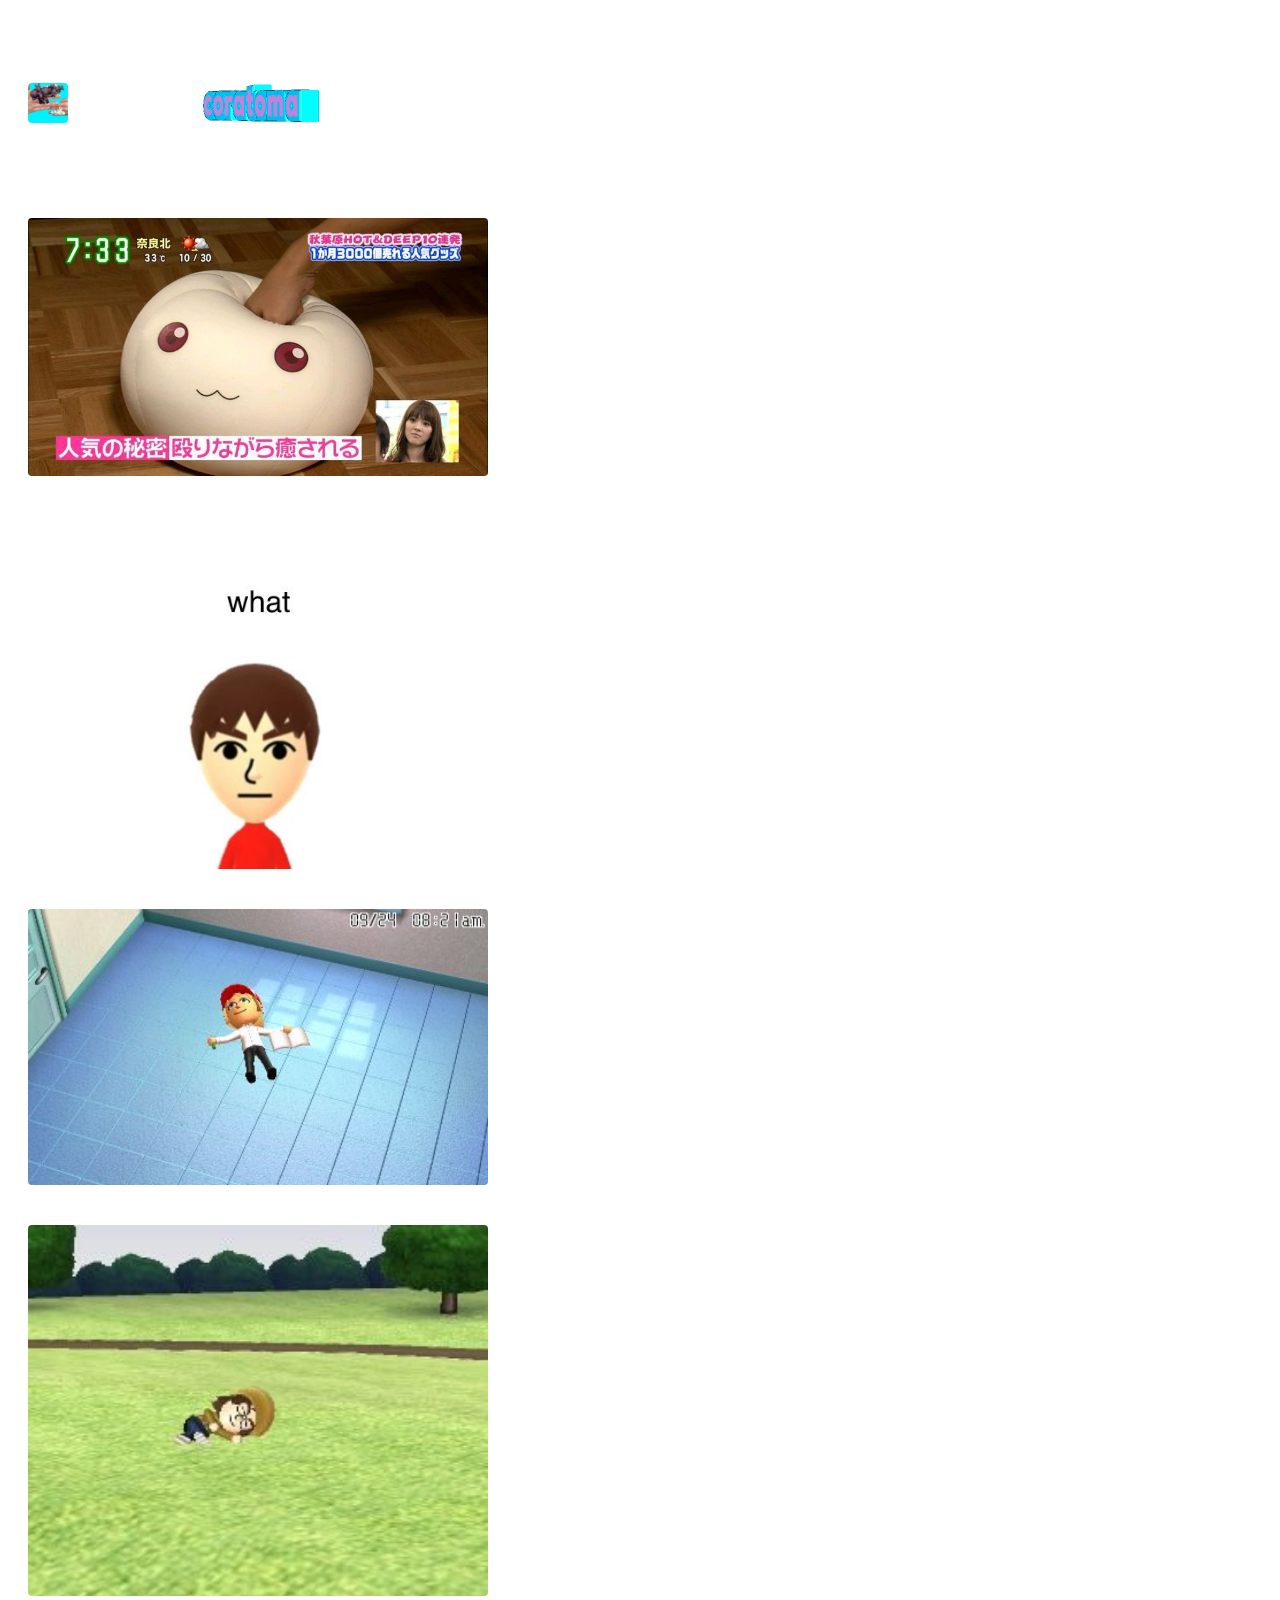
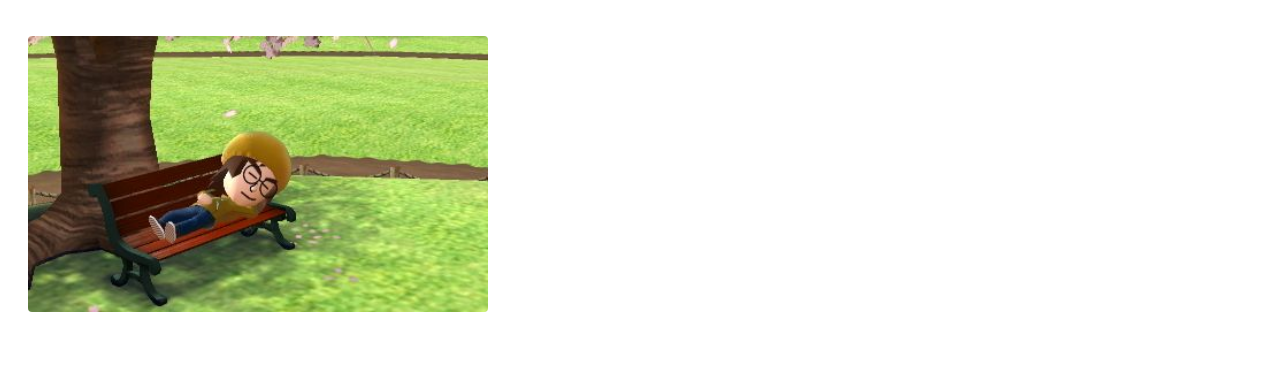
==== detail1.html @ ee8c9d03 "Add files via upload" ====
<!DOCTYPE html>
<html lang="ko">
<head>
    <meta charset="UTF-8">
    <meta name="viewport" content="width=device-width, initial-scale=1.0">
    <title>Detail 1 - CORATOMA</title>
    <link rel="stylesheet" href="style.css">
</head>
<body>
    <header class="detail-header">
        <img src="assets/im1.jpg" alt="Cover Icon" class="header-icon">
        
        <a href="index.html" class="logo-link">
            <img src="assets/cotologo.gif" alt="CORATOMA Logo" class="detail-logo">
        </a>
        
        <div class="header-spacer"></div>
    </header>

    <main class="detail-content">
        <img src="assets/a1.jpg" alt="Detail Image 1">
        <img src="assets/a2.jpg" alt="Detail Image 2">
        <img src="assets/a3.jpg" alt="Detail Image 3">
        <img src="assets/a4.jpg" alt="Detail Image 4">
        <img src="assets/a5.jpg" alt="Detail Image 5">
    </main>
</body>
</html>
---- style.css ----
/* style.css */

/* ... (이전 코드의 body, header, .logo 부분은 그대로 유지) ... */

/* 갤러리 영역 (모바일 최적화) */
.gallery {
    flex-grow: 1;
    width: 100%;
    max-width: 500px;
    padding: 0 20px;
    display: flex;
    flex-direction: column;
    gap: 15px; /* 위아래 간격 */
    box-sizing: border-box;
}

.row {
    display: flex;
    gap: 15px; /* 좌우 간격 */
}

/* 아래쪽 이미지를 가운데로 오게 정렬 */
.bottom-row {
    justify-content: center;
}

/* 이미지 링크 컨테이너 - 정방형(1:1) 비율로 변경 */
.photo-link {
    display: block;
    border: 2px solid white;
    border-radius: 4px;
    overflow: hidden;
    flex: 1;
    /* --- 수정된 부분: aspect-ratio를 1/1로 설정 --- */
    aspect-ratio: 1 / 1; 
    /* ------------------------------------------------ */
}

/* 아래쪽 이미지는 위쪽 이미지 1개와 동일한 너비를 가지도록 설정 */
.bottom-row .photo-link {
    flex: none;
    width: calc(50% - 7.5px);
    /* 아래쪽 이미지도 정방형으로 유지하기 위해 추가 */
    aspect-ratio: 1 / 1;
}

/* 이미지 꽉 채우기 (찌그러짐 방지) */
.photo-link img {
    width: 100%;
    height: 100%;
    display: block;
    /* aspect-ratio: 4 / 5; */ /* --- 이 줄은 제거하거나 주석 처리합니다.
                                         컨테이너(.photo-link)에 이미 정방형을 설정했으므로,
                                         여기서는 object-fit만 중요합니다. --- */
    object-fit: cover; /* 찌그러짐 없이 이미지를 틀 안에 꽉 채웁니다 */
}
/* 하단 통통 튀는 텍스트 영역 */
footer {
    width: 100%;
    text-align: center; /* 텍스트가 무조건 중앙에 오도록 고정 */
    margin-top: 30px;
    margin-bottom: 40px;
}

.bouncing-text {
    font-size: 1.5rem; /* 글자 크기 확대 (원하는 만큼 숫자 조절 가능) */
    font-weight: bold;
    text-transform: uppercase;
    margin: 0; /* 불필요한 여백 제거 */
    display: inline-block; /* 애니메이션이 텍스트에만 정확히 적용되게 만듦 */
    animation: bounce 0.6s infinite alternate cubic-bezier(0.5, 0.05, 1, 0.5); /* 통통 튀는 모션 부활 */
}

/* 애니메이션 키프레임 */
@keyframes bounce {
    from {
        transform: translateY(0);
    }
    to {
        transform: translateY(-15px); /* 위로 얼마나 튀어오를지 결정 */
    }
}
/* ========================================= */
/* 상세 페이지 (Detail Page) 스타일 시작 */
/* ========================================= */

/* 상단 헤더 영역 (좌측 아이콘, 중앙 로고) */
.detail-header {
    width: 100%;
    max-width: 500px;
    display: flex;
    justify-content: space-between;
    align-items: center;
    padding: 20px;
    box-sizing: border-box;
    /* 홈 화면의 margin-top 설정을 덮어쓰기 위해 초기화 */
    margin-top: 0; 
    margin-bottom: 20px;
}

/* 좌측 상단 표지 이미지 아이콘 */
.header-icon {
    width: 40px; /* 아이콘 크기 */
    height: 40px;
    object-fit: cover;
    border-radius: 4px; /* 살짝 둥근 모서리 */
}

/* 중앙 로고 컨테이너 */
.logo-link {
    display: flex;
    align-items: center;
    justify-content: center;
    text-decoration: none;
}

/* 중앙 로고 이미지 크기 조절 */
.detail-logo {
    height: 150px; /* 헤더에 맞게 로고 크기 축소 */
    width: auto;
}

/* 좌측 아이콘과 동일한 너비를 주어 로고가 완벽하게 중앙에 오도록 맞춤 */
.header-spacer {
    width: 40px; 
}

/* 디테일 이미지 나열 영역 */
.detail-content {
    width: 100%;
    max-width: 500px; /* 모바일 비율 유지 */
    display: flex;
    flex-direction: column;
    gap: 40px; /* 💡 여기서 이미지 간격을 임의로 수정하세요! (예: 20px, 60px 등) */
    padding: 0 20px 60px 20px; /* 하단 여백을 넉넉히 줌 */
    box-sizing: border-box;
}

/* 개별 디테일 이미지 설정 */
.detail-content img {
    width: 100%;
    height: auto; /* 원본 비율에 맞게 세로 길이 자동 조절 */
    display: block;
    border-radius: 4px; /* 필요 없다면 이 줄을 지우시면 됩니다 */
}
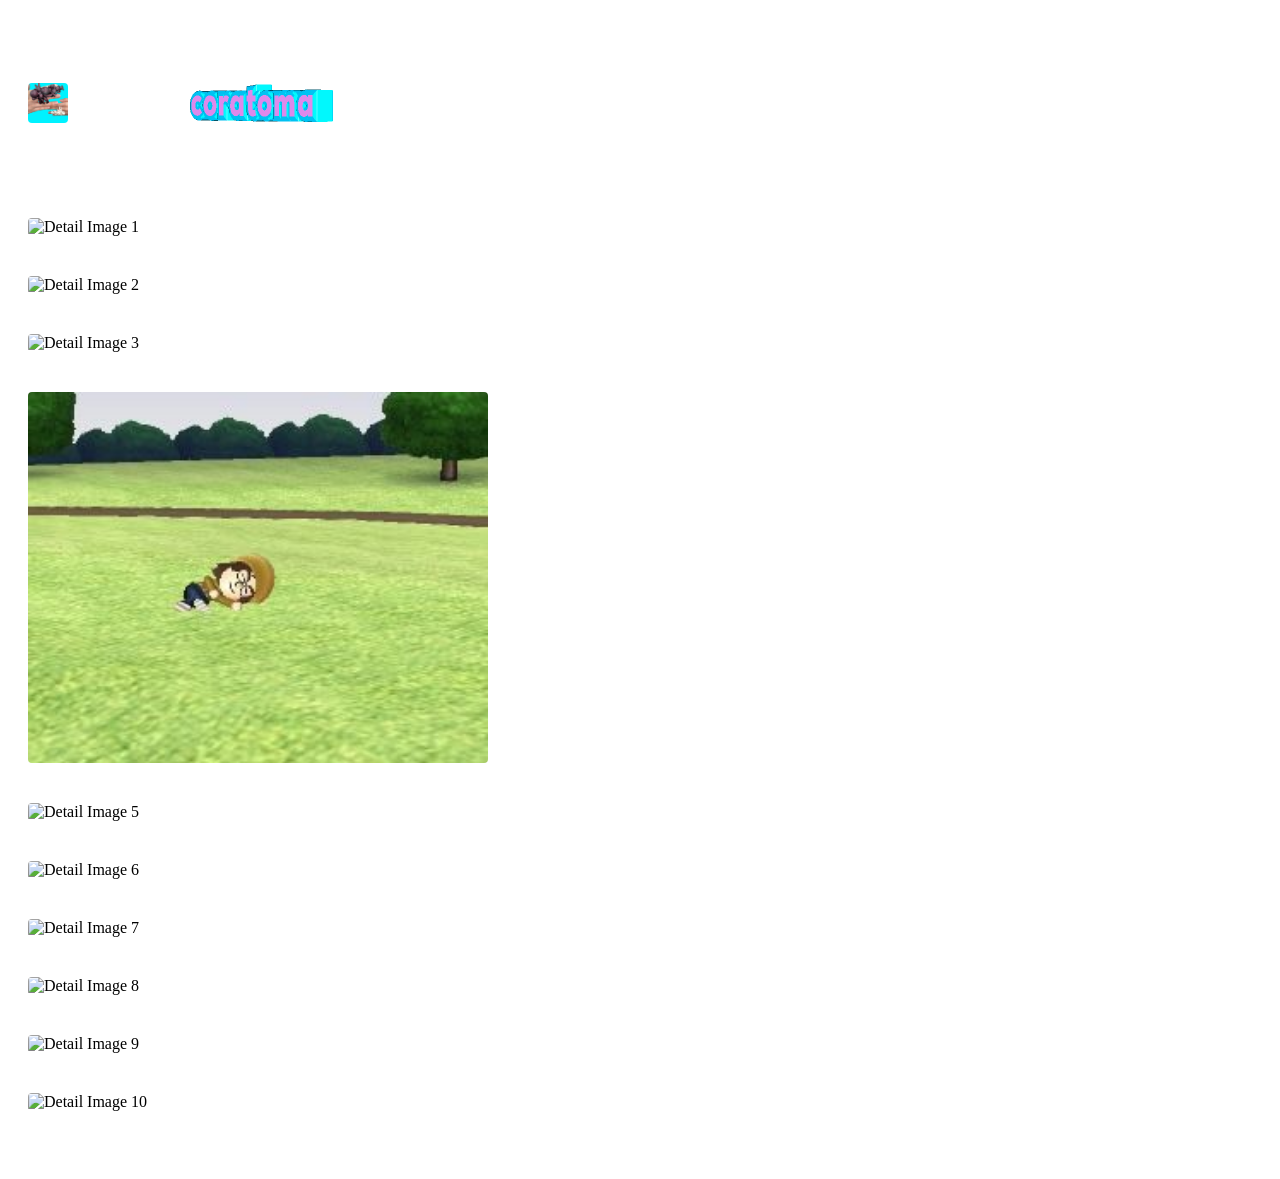
==== commit aab7ab64: "Add files via upload" ====
--- a/detail1.html
+++ b/detail1.html
@@ -18,11 +18,16 @@
     </header>
 
     <main class="detail-content">
-        <img src="assets/a1.jpg" alt="Detail Image 1">
-        <img src="assets/a2.jpg" alt="Detail Image 2">
-        <img src="assets/a3.jpg" alt="Detail Image 3">
+        <img src="assets/a1.HEIC" alt="Detail Image 1">
+        <img src="assets/a2.HEIC" alt="Detail Image 2">
+        <img src="assets/a3.HEIC" alt="Detail Image 3">
         <img src="assets/a4.jpg" alt="Detail Image 4">
-        <img src="assets/a5.jpg" alt="Detail Image 5">
+        <img src="assets/a7.heic" alt="Detail Image 5">
+        <img src="assets/a8.HEIC" alt="Detail Image 6">
+        <img src="assets/a5.HEIC" alt="Detail Image 7">
+        <img src="assets/a6.HEIC" alt="Detail Image 8">
+        <img src="assets/a9.heic" alt="Detail Image 9">
+        <img src="assets/a10.PNG" alt="Detail Image 10">
     </main>
 </body>
 </html>
--- a/style.css
+++ b/style.css
@@ -12,6 +12,21 @@
     flex-direction: column;
     gap: 15px; /* 위아래 간격 */
     box-sizing: border-box;
+}
+
+header {
+    width: 100%;
+    margin-top: 40px;
+    margin-bottom: 30px;
+    text-align: center; /* 추가: 박스 안의 요소를 중앙 정렬 */
+}
+
+/* 홈 화면 로고 이미지 */
+.logo {
+    width: 120px; /* 기존 150px에서 20% 줄인 크기 */
+    height: auto;
+    display: block; /* 추가: 이미지를 블록 요소로 만듦 */
+    margin: 0 auto; /* 추가: 좌우 여백을 자동으로 맞춰 완벽한 정중앙 배치 */
 }
 
 .row {
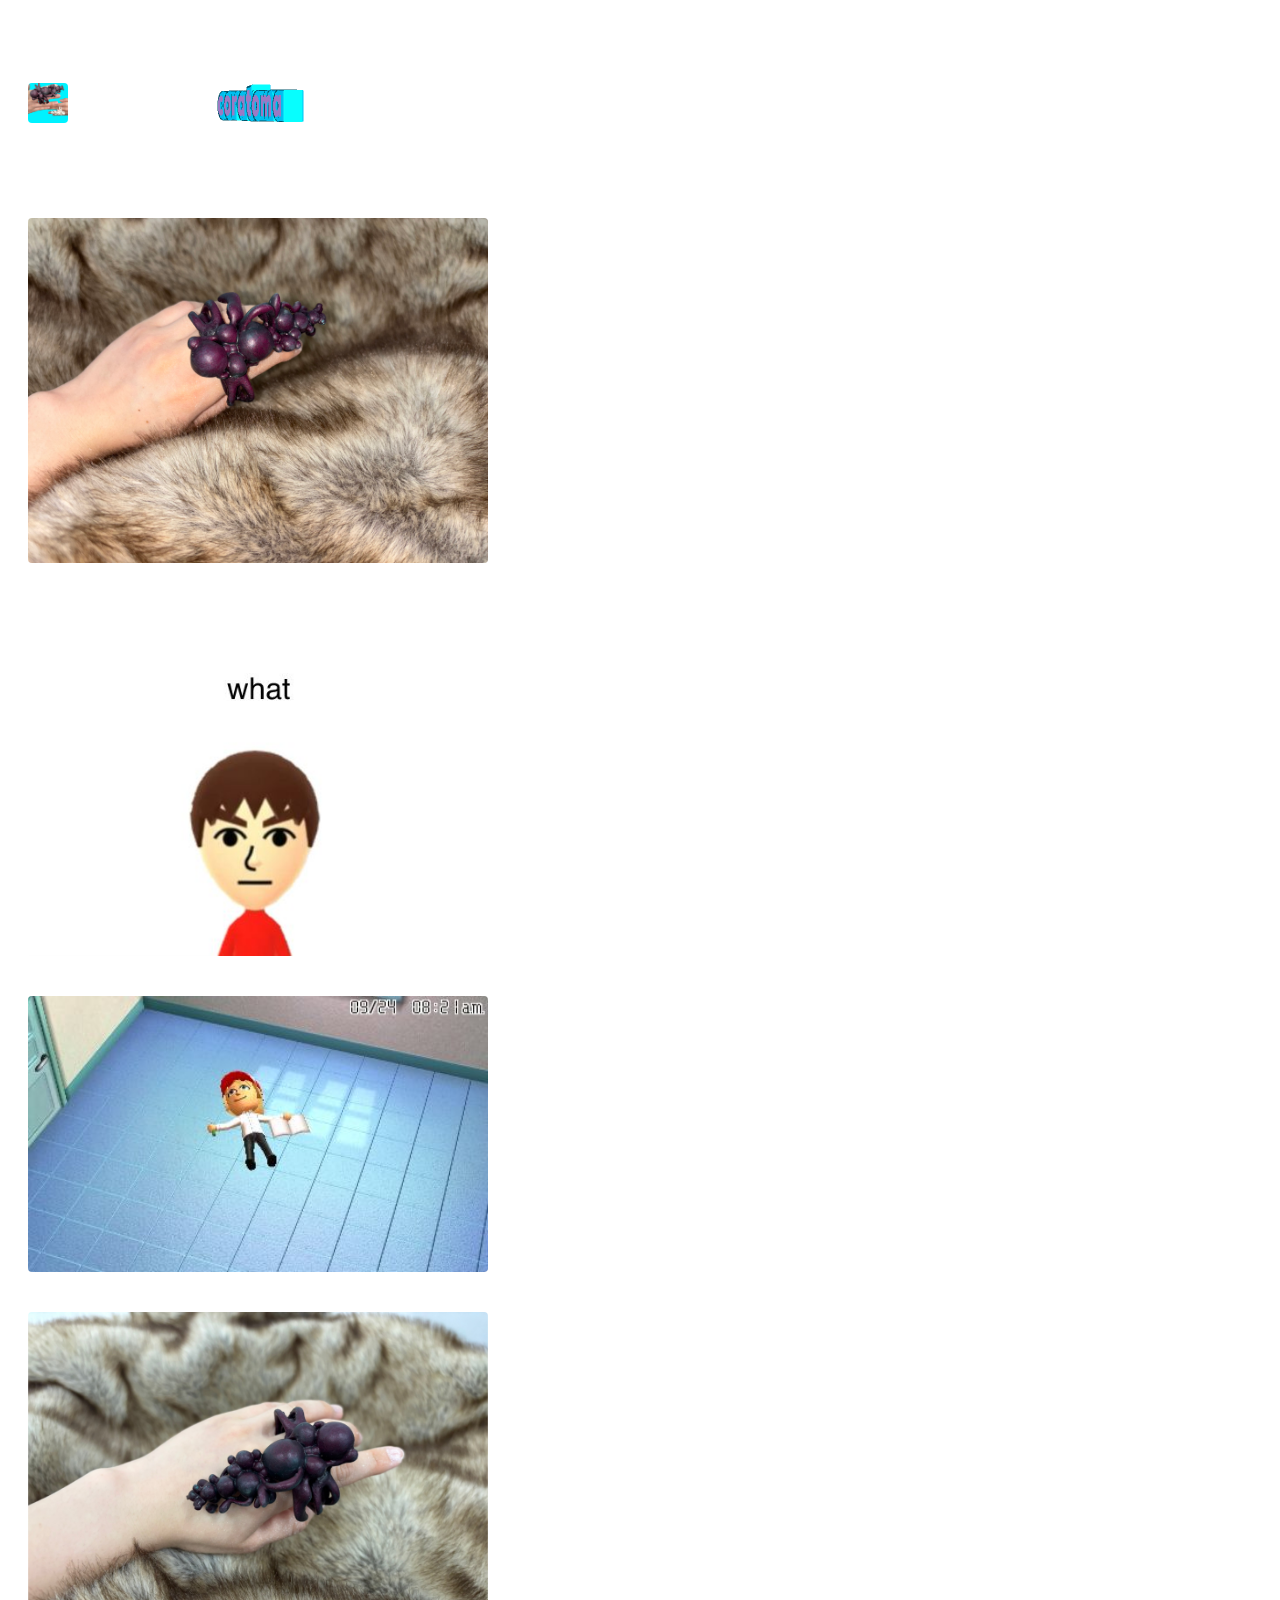
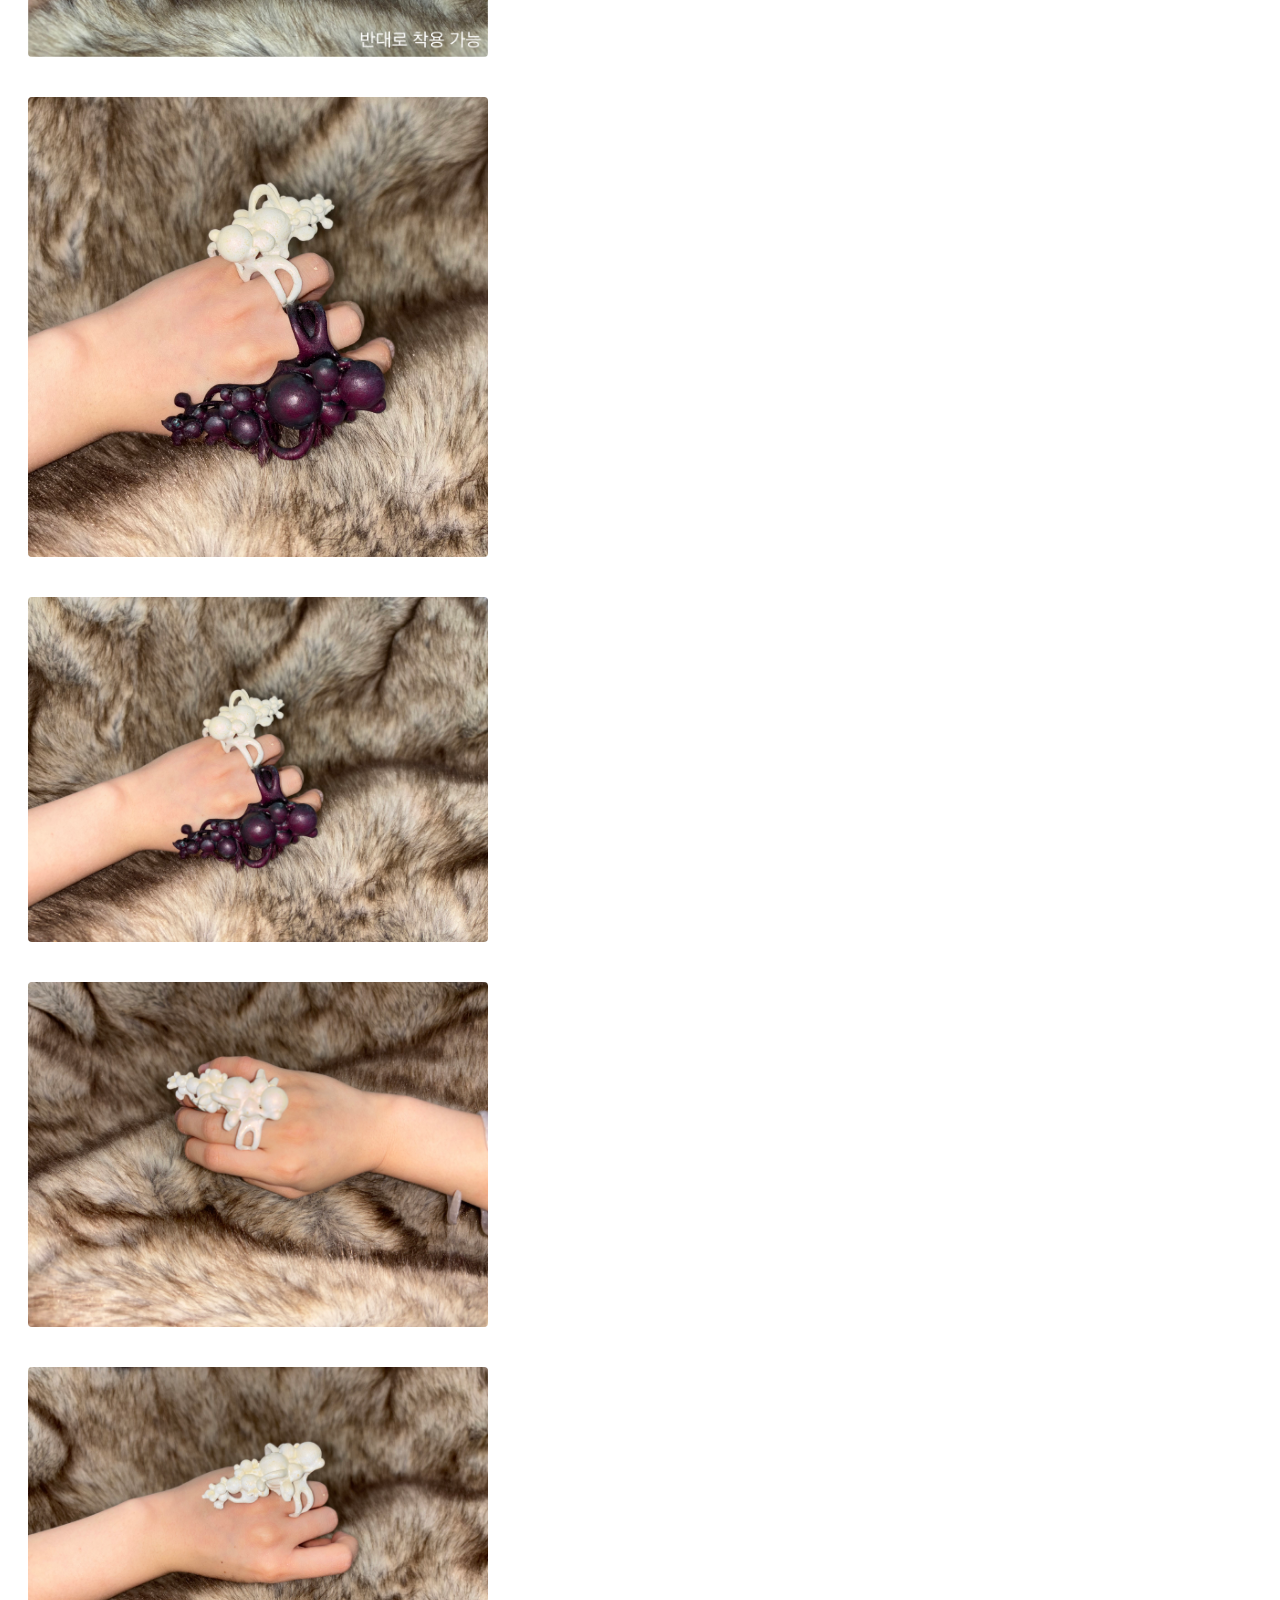
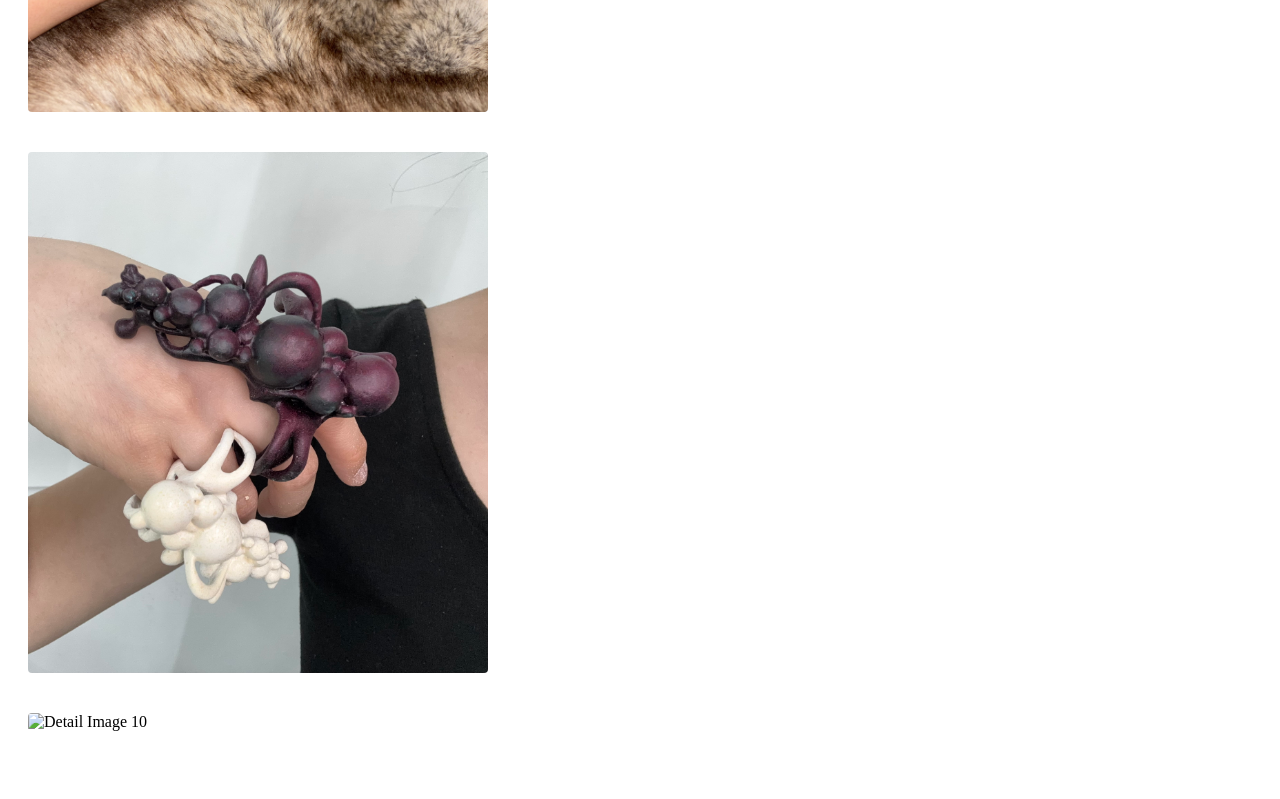
==== commit 3a5827df: "Add files via upload" ====
--- a/detail1.html
+++ b/detail1.html
@@ -18,15 +18,15 @@
     </header>
 
     <main class="detail-content">
-        <img src="assets/a1.HEIC" alt="Detail Image 1">
-        <img src="assets/a2.HEIC" alt="Detail Image 2">
-        <img src="assets/a3.HEIC" alt="Detail Image 3">
+        <img src="assets/a1.jpg" alt="Detail Image 1">
+        <img src="assets/a2.jpg" alt="Detail Image 2">
+        <img src="assets/a3.jpg" alt="Detail Image 3">
         <img src="assets/a4.jpg" alt="Detail Image 4">
-        <img src="assets/a7.heic" alt="Detail Image 5">
-        <img src="assets/a8.HEIC" alt="Detail Image 6">
-        <img src="assets/a5.HEIC" alt="Detail Image 7">
-        <img src="assets/a6.HEIC" alt="Detail Image 8">
-        <img src="assets/a9.heic" alt="Detail Image 9">
+        <img src="assets/a7.jpg" alt="Detail Image 5">
+        <img src="assets/a8.jpg" alt="Detail Image 6">
+        <img src="assets/a5.jpg" alt="Detail Image 7">
+        <img src="assets/a6.jpg" alt="Detail Image 8">
+        <img src="assets/a9.jpg" alt="Detail Image 9">
         <img src="assets/a10.PNG" alt="Detail Image 10">
     </main>
 </body>
--- a/style.css
+++ b/style.css
@@ -23,7 +23,7 @@
 
 /* 홈 화면 로고 이미지 */
 .logo {
-    width: 120px; /* 기존 150px에서 20% 줄인 크기 */
+    width: 140px; /* 기존 150px에서 20% 줄인 크기 */
     height: auto;
     display: block; /* 추가: 이미지를 블록 요소로 만듦 */
     margin: 0 auto; /* 추가: 좌우 여백을 자동으로 맞춰 완벽한 정중앙 배치 */
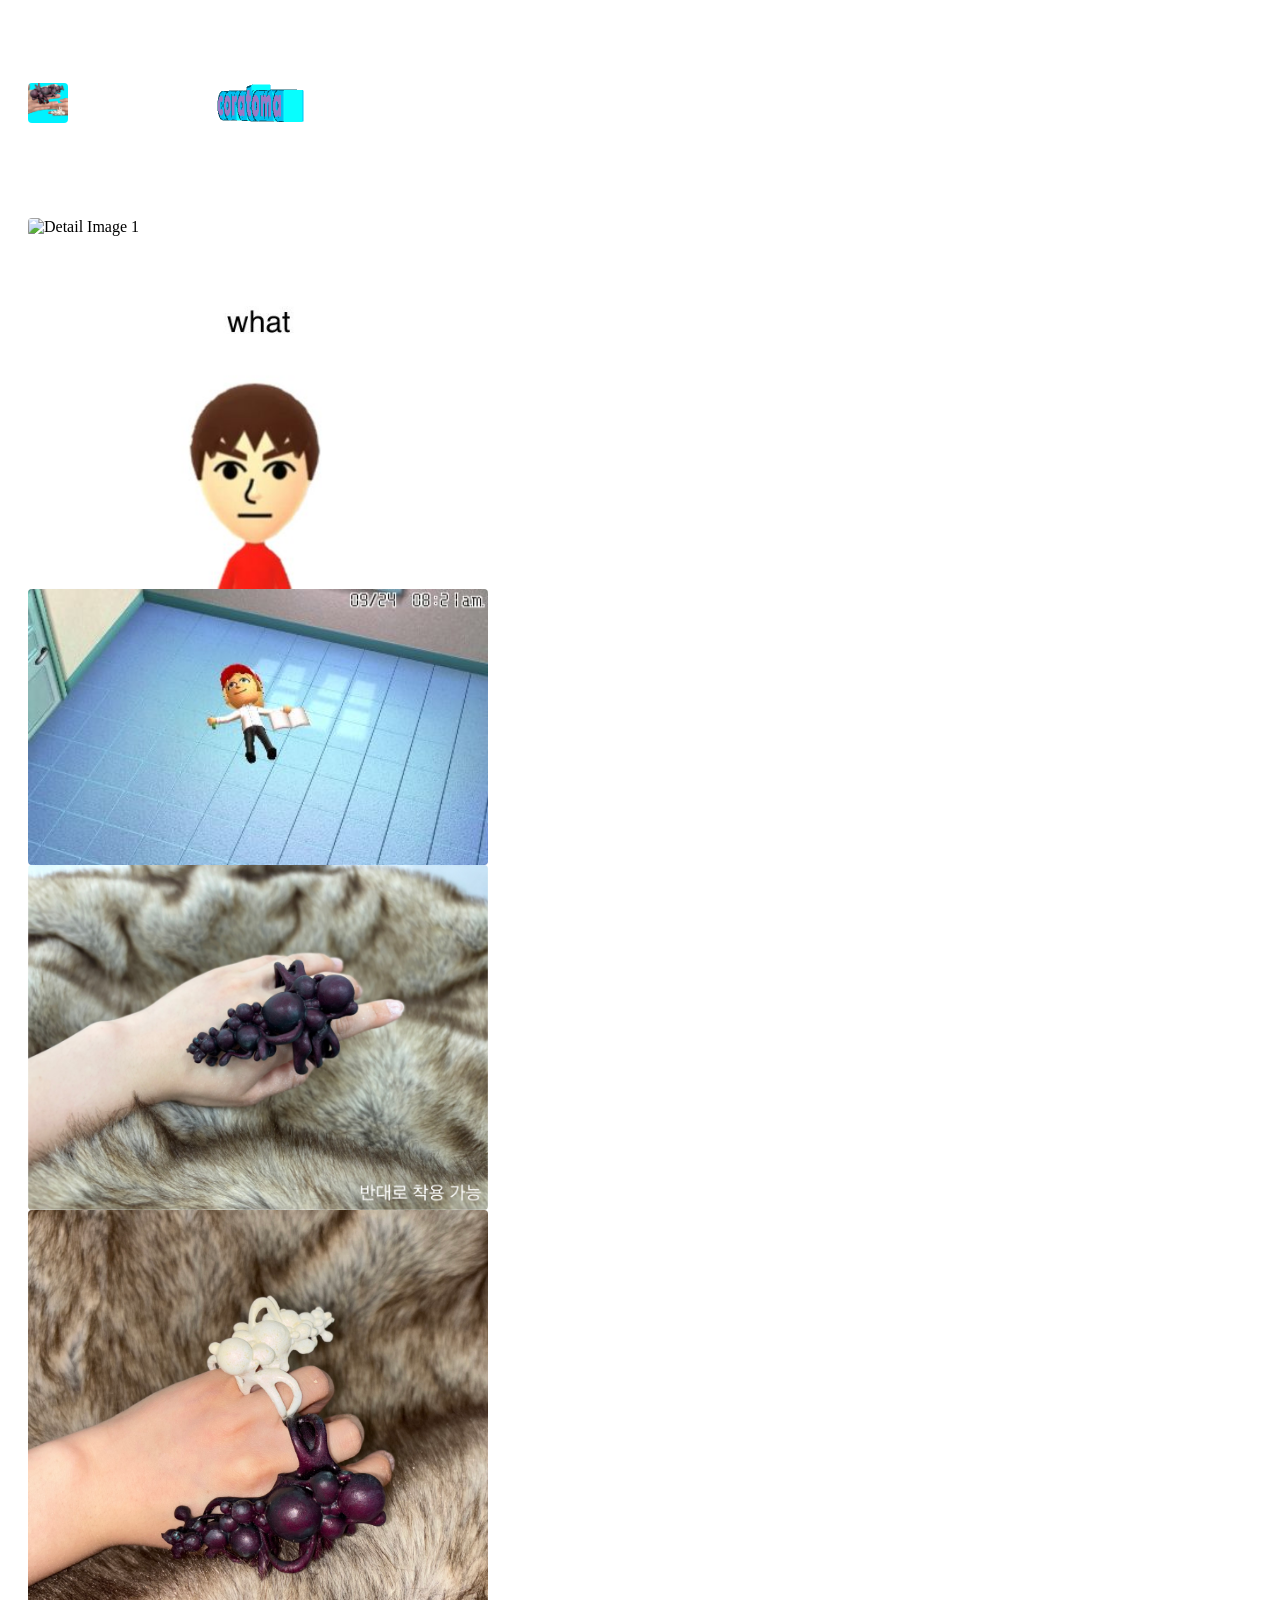
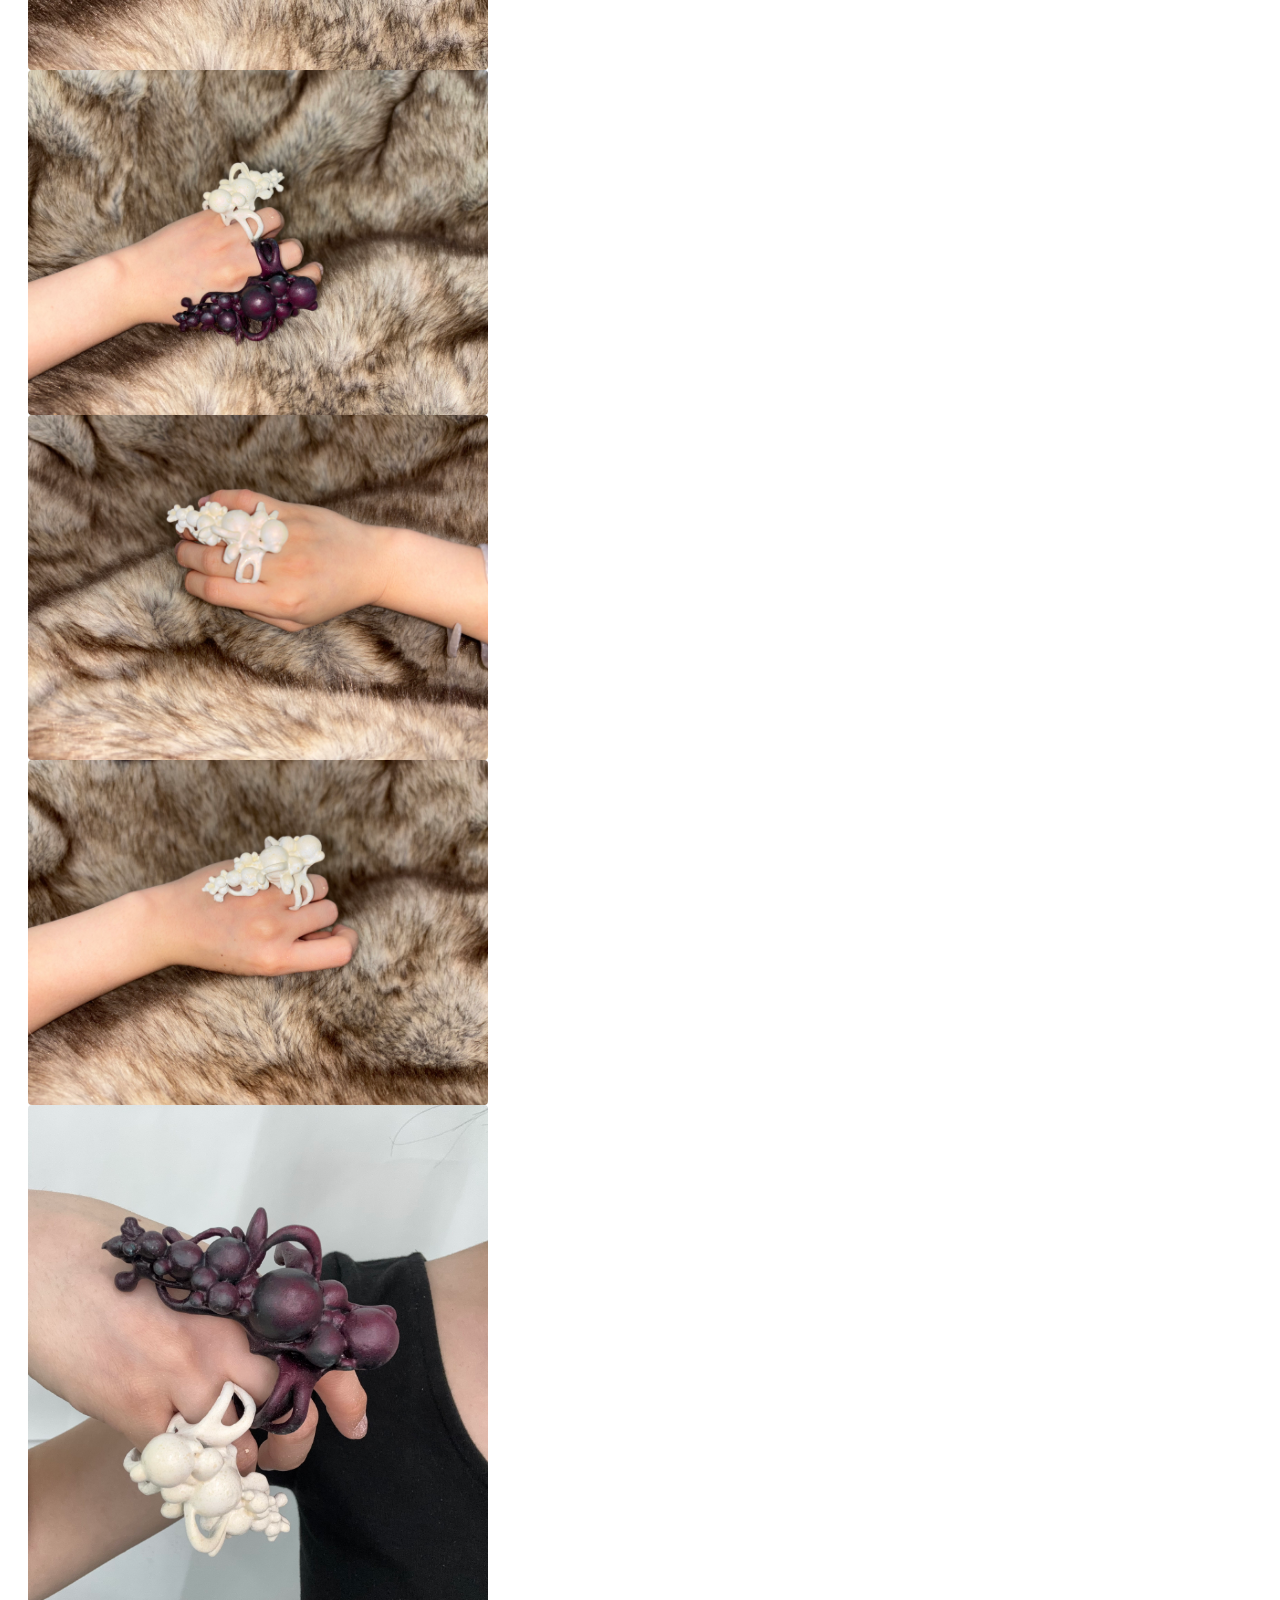
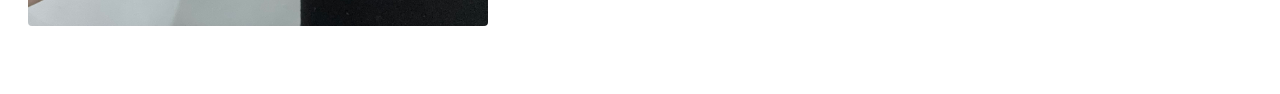
==== commit 7df6a01a: "Add files via upload" ====
--- a/detail1.html
+++ b/detail1.html
@@ -18,7 +18,7 @@
     </header>
 
     <main class="detail-content">
-        <img src="assets/a1.jpg" alt="Detail Image 1">
+        <img src="assets/a1.jpeg" alt="Detail Image 1">
         <img src="assets/a2.jpg" alt="Detail Image 2">
         <img src="assets/a3.jpg" alt="Detail Image 3">
         <img src="assets/a4.jpg" alt="Detail Image 4">
@@ -27,7 +27,6 @@
         <img src="assets/a5.jpg" alt="Detail Image 7">
         <img src="assets/a6.jpg" alt="Detail Image 8">
         <img src="assets/a9.jpg" alt="Detail Image 9">
-        <img src="assets/a10.PNG" alt="Detail Image 10">
     </main>
 </body>
 </html>
--- a/style.css
+++ b/style.css
@@ -23,7 +23,7 @@
 
 /* 홈 화면 로고 이미지 */
 .logo {
-    width: 140px; /* 기존 150px에서 20% 줄인 크기 */
+    width: 150px; /* 기존 150px에서 20% 줄인 크기 */
     height: auto;
     display: block; /* 추가: 이미지를 블록 요소로 만듦 */
     margin: 0 auto; /* 추가: 좌우 여백을 자동으로 맞춰 완벽한 정중앙 배치 */
@@ -146,7 +146,7 @@
     max-width: 500px; /* 모바일 비율 유지 */
     display: flex;
     flex-direction: column;
-    gap: 40px; /* 💡 여기서 이미지 간격을 임의로 수정하세요! (예: 20px, 60px 등) */
+    gap: 20; /* 💡 여기서 이미지 간격을 임의로 수정하세요! (예: 20px, 60px 등) */
     padding: 0 20px 60px 20px; /* 하단 여백을 넉넉히 줌 */
     box-sizing: border-box;
 }
